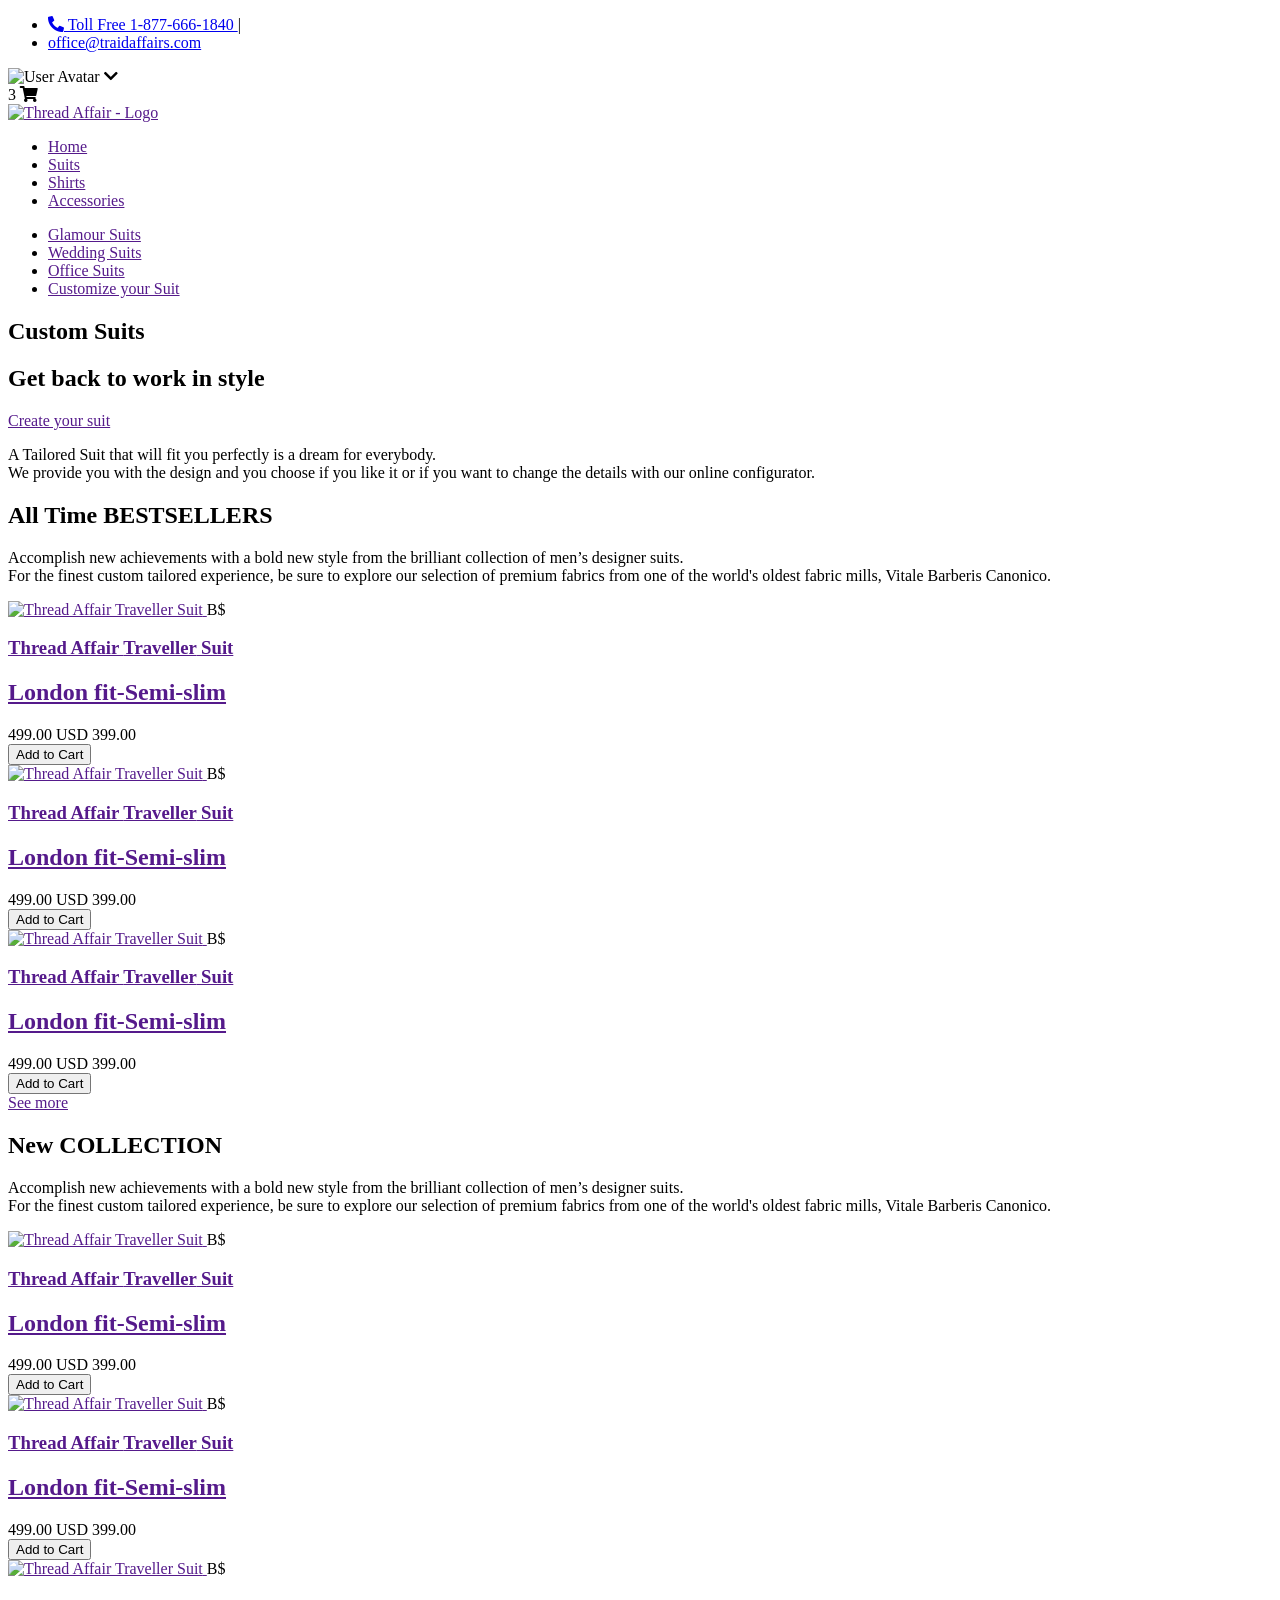
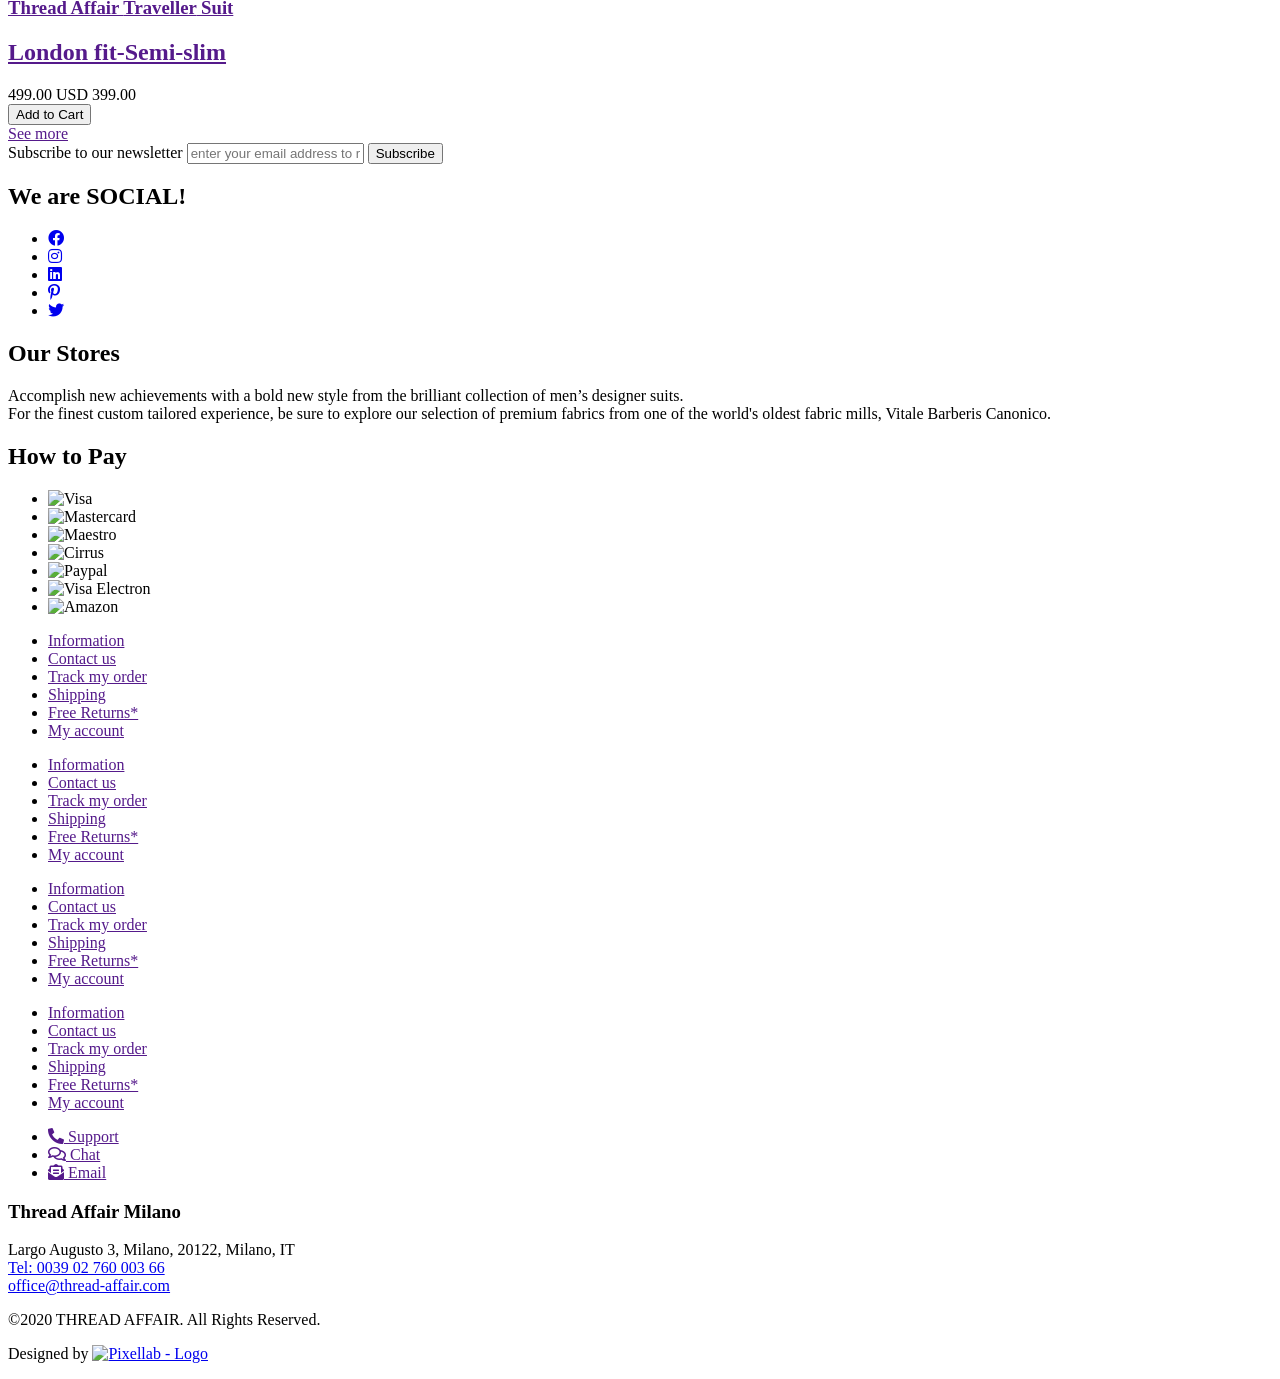
==== thread-affair/index.html @ 617d3e97 "tema contact manager 28nov" ====
<!DOCTYPE html>
<html lang="en">

<head>
  <meta charset="UTF-8">
  <meta
    name="viewport"
    content="width=device-width, initial-scale=1.0"
  >
  <title>Thread Affair Homepage</title>

  <link
    rel="stylesheet"
    href="https://cdnjs.cloudflare.com/ajax/libs/font-awesome/5.14.0/css/all.min.css"
  >
  <link
    rel="stylesheet"
    href="css/style.css"
  >

</head>

<body>
  <header class="header container">
    <div class="header-top">
      <section class="header-contact">
        <ul>
          <li>
            <a
              href="tel:1-877-666-1840"
              title="Toll Free 1-877-666-1840"
            >
              <i class="fas fa-phone-alt icon"></i>
              Toll Free 1-877-666-1840
            </a> |
          </li>

          <li>
            <a
              href="mailto:office@traidaffairs.com"
              title="Send us an email"
            >office@traidaffairs.com</a>
          </li>
        </ul>
      </section>
      <!-- /.header-contact  -->

      <section class="header-controls">
        <div class="user-controls">
          <img
            src="images/user-avatar.png"
            alt="User Avatar"
          >
          <i class="fas fa-chevron-down"></i>
        </div>
        <!-- /.user-controls -->

        <div class="header-cart">
          <span class="cart-qty">3</span>
          <i class="fas fa-shopping-cart icon"></i>
        </div>
        <!-- /.header-cart -->
      </section>
      <!-- /.header-controls -->

      <div class="header-logo">
        <a
          href=""
          title="Thread Affair"
        >
          <img
            src="images/logo.jpg"
            alt="Thread Affair - Logo"
          >
        </a>
      </div>
      <!-- /.header-logo  -->
    </div>
    <!-- /.header-top -->

    <div class="header-bottom">
      <nav class="nav-primary">
        <ul>
          <li>
            <a
              href=""
              title="Home"
            >Home</a>
          </li>
          <li>
            <a
              href=""
              title="Suits"
            >Suits</a>
          </li>
          <li>
            <a
              href=""
              title="Shirts"
            >Shirts</a>
          </li>
          <li>
            <a
              href=""
              title="Accessories"
            >Accessories</a>
          </li>
        </ul>
      </nav>
      <!-- /.nav-primary -->

      <nav class="nav-secondary">
        <ul>
          <li>
            <a
              href=""
              title="Glamour Suits"
            >Glamour Suits</a>
          </li>
          <li>
            <a
              href=""
              title="Wedding Suits"
            >Wedding Suits</a>
          </li>
          <li>
            <a
              href=""
              title="Office Suits"
            >Office Suits</a>
          </li>
          <li>
            <a
              href=""
              title="Customize your Suit"
            >Customize your Suit</a>
          </li>
        </ul>
      </nav>
      <!-- /.nav-secondary -->
    </div>
    <!-- /.header-bottom  -->
  </header>
  <!-- /.header  -->

  <main class="content">
    <header class="content-header">
      <section class="banner-main container">
        <div>
          <h1>Custom Suits</h1>
          <h2>Get back to work in style</h2>
          <div class="banner-cta-container">
            <a
              href=""
              title="Create your suit"
              class="banner-cta"
            >Create your suit</a>
          </div>
        </div>

        <p class="banner-copy">
          A Tailored Suit that will fit you perfectly is a dream for everybody.<br>
          We provide you with the design and you
          choose if you like it or if you want to change the details with our online configurator.
        </p>
      </section>
      <!-- /.banner-main -->
    </header>
    <!-- /.content-header -->

    <main class="content-main">
      <section class="home-catalog-preview container">
        <header>
          <h1>All Time <span>BESTSELLERS</span></h1>
          <p>
            Accomplish new achievements with a bold new style from the brilliant collection of men’s designer suits.<br>
            For the finest custom tailored experience, be sure to explore our selection of premium fabrics from one of
            the world's oldest fabric mills, Vitale Barberis Canonico.
          </p>
        </header>

        <main class="catalog-tiles">
          <article class="product-tile">
            <!-- structure for monochrome wishlist: -->
            <div class="product-image-container">
              <a
                href=""
                title="Thread Affair Traveller Suit"
              >
                <img
                  src="images/products/product-01a.jpg"
                  alt="Thread Affair Traveller Suit"
                >
              </a>

              <span class="product-badge">B$</span>
            </div>
            <!-- /.product-image-container -->

            <div class="product-tile-details">
              <h1>
                <a
                  href=""
                  title="Thread Affair Traveller Suit"
                >
                  <span>Thread Affair</span>
                  <span>Traveller</span> Suit
                </a>
              </h1>

              <h2>
                <a
                  href=""
                  title="London fit-Semi-slim"
                >London fit-Semi-slim</a>
              </h2>

              <div class="product-tile-pricing">
                <span>499.00</span>
                <span>USD <span>399.00</span></span>
              </div>
              <!-- /.product-tile-pricing -->
            </div>
            <!-- /.product-tile-details -->

            <div class="product-tile-controls">
              <button class="product-a2c">Add to Cart</button>
            </div>
            <!-- /.product-tile-controls -->
          </article>
          <!-- /.product-tile -->

          <article class="product-tile">
            <div class="product-image-container">
              <a
                href=""
                title="Thread Affair Traveller Suit"
              >
                <img
                  src="images/products/product-02a.jpg"
                  alt="Thread Affair Traveller Suit"
                >
              </a>

              <span class="product-badge">B$</span>
            </div>
            <!-- /.product-image-container -->

            <div class="product-tile-details">
              <h1>
                <a
                  href=""
                  title="Thread Affair Traveller Suit"
                >
                  <span>Thread Affair</span>
                  <span>Traveller</span> Suit
                </a>
              </h1>

              <h2>
                <a
                  href=""
                  title="London fit-Semi-slim"
                >London fit-Semi-slim</a>
              </h2>

              <div class="product-tile-pricing">
                <span>499.00</span>
                <span>USD <span>399.00</span></span>
              </div>
              <!-- /.product-tile-pricing -->
            </div>
            <!-- /.product-tile-details -->

            <div class="product-tile-controls">
              <button class="product-a2c">Add to Cart</button>
            </div>
            <!-- /.product-tile-controls -->
          </article>
          <!-- /.product-tile -->

          <article class="product-tile">
            <div class="product-image-container">
              <a
                href=""
                title="Thread Affair Traveller Suit"
              >
                <img
                  src="images/products/product-03a.jpg"
                  alt="Thread Affair Traveller Suit"
                >
              </a>

              <span class="product-badge">B$</span>
            </div>
            <!-- /.product-image-container -->

            <div class="product-tile-details">
              <h1>
                <a
                  href=""
                  title="Thread Affair Traveller Suit"
                >
                  <span>Thread Affair</span>
                  <span>Traveller</span> Suit
                </a>
              </h1>

              <h2>
                <a
                  href=""
                  title="London fit-Semi-slim"
                >London fit-Semi-slim</a>
              </h2>

              <div class="product-tile-pricing">
                <span>499.00</span>
                <span>USD <span>399.00</span></span>
              </div>
              <!-- /.product-tile-pricing -->
            </div>
            <!-- /.product-tile-details -->

            <div class="product-tile-controls">
              <button class="product-a2c">Add to Cart</button>
            </div>
            <!-- /.product-tile-controls -->
          </article>
          <!-- /.product-tile -->
        </main>
        <!-- /.catalog-tiles -->

        <footer>
          <nav>
            <a
              href=""
              title="See more"
              class="catalog-cta"
            >See more</a>
          </nav>
        </footer>
      </section>
      <!-- /.home-catalog-preview -->

      <section class="home-catalog-preview container">
        <header>
          <h1>New <span>COLLECTION</span></h1>
          <p>
            Accomplish new achievements with a bold new style from the brilliant collection of men’s designer suits.<br>
            For the finest custom tailored experience, be sure to explore our selection of premium fabrics from one of
            the world's oldest fabric mills, Vitale Barberis Canonico.
          </p>
        </header>

        <main class="catalog-tiles">
          <article class="product-tile">
            <div class="product-image-container">
              <a
                href=""
                title="Thread Affair Traveller Suit"
              >
                <img
                  src="images/products/product-04a.jpg"
                  alt="Thread Affair Traveller Suit"
                >
              </a>

              <span class="product-badge">B$</span>
            </div>
            <!-- /.product-image-container -->

            <div class="product-tile-details">
              <h1>
                <a
                  href=""
                  title="Thread Affair Traveller Suit"
                >
                  <span>Thread Affair</span>
                  <span>Traveller</span> Suit
                </a>
              </h1>

              <h2>
                <a
                  href=""
                  title="London fit-Semi-slim"
                >London fit-Semi-slim</a>
              </h2>

              <div class="product-tile-pricing">
                <span>499.00</span>
                <span>USD <span>399.00</span></span>
              </div>
              <!-- /.product-tile-pricing -->
            </div>
            <!-- /.product-tile-details -->

            <div class="product-tile-controls">
              <button class="product-a2c">Add to Cart</button>
            </div>
            <!-- /.product-tile-controls -->
          </article>
          <!-- /.product-tile -->

          <article class="product-tile">
            <div class="product-image-container">
              <a
                href=""
                title="Thread Affair Traveller Suit"
              >
                <img
                  src="images/products/product-05a.jpg"
                  alt="Thread Affair Traveller Suit"
                >
              </a>

              <span class="product-badge">B$</span>
            </div>
            <!-- /.product-image-container -->

            <div class="product-tile-details">
              <h1>
                <a
                  href=""
                  title="Thread Affair Traveller Suit"
                >
                  <span>Thread Affair</span>
                  <span>Traveller</span> Suit
                </a>
              </h1>

              <h2>
                <a
                  href=""
                  title="London fit-Semi-slim"
                >London fit-Semi-slim</a>
              </h2>

              <div class="product-tile-pricing">
                <span>499.00</span>
                <span>USD <span>399.00</span></span>
              </div>
              <!-- /.product-tile-pricing -->
            </div>
            <!-- /.product-tile-details -->

            <div class="product-tile-controls">
              <button class="product-a2c">Add to Cart</button>
            </div>
            <!-- /.product-tile-controls -->
          </article>
          <!-- /.product-tile -->

          <article class="product-tile">
            <div class="product-image-container">
              <a
                href=""
                title="Thread Affair Traveller Suit"
              >
                <img
                  src="images/products/product-06a.jpg"
                  alt="Thread Affair Traveller Suit"
                >
              </a>

              <span class="product-badge">B$</span>
            </div>
            <!-- /.product-image-container -->

            <div class="product-tile-details">
              <h1>
                <a
                  href=""
                  title="Thread Affair Traveller Suit"
                >
                  <span>Thread Affair</span>
                  <span>Traveller</span> Suit
                </a>
              </h1>

              <h2>
                <a
                  href=""
                  title="London fit-Semi-slim"
                >London fit-Semi-slim</a>
              </h2>

              <div class="product-tile-pricing">
                <span>499.00</span>
                <span>USD <span>399.00</span></span>
              </div>
              <!-- /.product-tile-pricing -->
            </div>
            <!-- /.product-tile-details -->

            <div class="product-tile-controls">
              <button class="product-a2c">Add to Cart</button>
            </div>
            <!-- /.product-tile-controls -->
          </article>
          <!-- /.product-tile -->
        </main>
        <!-- /.catalog-tiles -->

        <footer>
          <nav>
            <a
              href=""
              title="See more"
              class="catalog-cta"
            >See more</a>
          </nav>
        </footer>
      </section>
      <!-- /.home-catalog-preview -->

      <section class="home-newsletter">
        <form
          action=""
          class="form-newsletter container"
        >
          <label for="field-newsletter">
            Subscribe to our <span>newsletter</span>
          </label>
          <input
            type="text"
            name="field-newsletter"
            id="field-newsletter"
            placeholder="enter your email address to receive the latest news!"
          >
          <button>Subscribe</button>
        </form>
      </section>
      <!-- /.home-newsletter -->

      <section class="home-social container">
        <header>
          <h1>We are <span>SOCIAL</span>!</h1>
        </header>

        <main>
          <ul>
            <li>
              <a
                href="http://"
                target="_blank"
                rel="noopener noreferrer"
                title="Facebook"
              ><i class="fab fa-facebook"></i></a>
            </li>

            <li>
              <a
                href="http://"
                target="_blank"
                rel="noopener noreferrer"
                title="Instagram"
              ><i class="fab fa-instagram"></i></a>
            </li>

            <li>
              <a
                href="http://"
                target="_blank"
                rel="noopener noreferrer"
                title="Linkedin"
              ><i class="fab fa-linkedin"></i></a>
            </li>

            <li>
              <a
                href="http://"
                target="_blank"
                rel="noopener noreferrer"
                title="Pinterest"
              ><i class="fab fa-pinterest-p"></i></a>
            </li>

            <li>
              <a
                href="http://"
                target="_blank"
                rel="noopener noreferrer"
                title="Twitter"
              ><i class="fab fa-twitter"></i></a>
            </li>
          </ul>
        </main>
      </section>
      <!-- /.home-social -->

      <section class="home-locations container">
        <header>
          <h1>Our <span>Stores</span></h1>
          <p>
            Accomplish new achievements with a bold new style from the brilliant collection of men’s designer suits.<br>
            For
            the finest custom tailored experience, be sure to explore our selection of premium fabrics from one of the
            world's oldest fabric mills, Vitale Barberis Canonico.
          </p>
        </header>
      </section>
      <!-- /.home-locations -->

      <section class="home-payment container">
        <header>
          <h1>How to <span>Pay</span></h1>
        </header>

        <ul>
          <li>
            <img
              src="images/payment/visa.jpg"
              alt="Visa"
            >
          </li>

          <li>
            <img
              src="images/payment/mastercard.jpg"
              alt="Mastercard"
            >
          </li>

          <li>
            <img
              src="images/payment/maestro.jpg"
              alt="Maestro"
            >
          </li>

          <li>
            <img
              src="images/payment/cirrus.jpg"
              alt="Cirrus"
            >
          </li>

          <li>
            <img
              src="images/payment/paypal.jpg"
              alt="Paypal"
            >
          </li>

          <li>
            <img
              src="images/payment/visa_electron.jpg"
              alt="Visa Electron"
            >
          </li>

          <li>
            <img
              src="images/payment/amazon.jpg"
              alt="Amazon"
            >
          </li>
        </ul>
      </section>
      <!-- /.home-payment -->
    </main>
    <!-- /.content-main -->
  </main>
  <!-- /.content  -->

  <footer class="footer container">
    <section class="footer-top">
      <nav class="footer-nav">
        <ul>
          <li>
            <a href="">Information</a>
          </li>

          <li>
            <a href="">Contact us</a>
          </li>

          <li>
            <a href="">Track my order</a>
          </li>

          <li>
            <a href="">Shipping</a>
          </li>

          <li>
            <a href="">Free Returns*</a>
          </li>

          <li>
            <a href="">My account</a>
          </li>
        </ul>

        <ul>
          <li>
            <a href="">Information</a>
          </li>

          <li>
            <a href="">Contact us</a>
          </li>

          <li>
            <a href="">Track my order</a>
          </li>

          <li>
            <a href="">Shipping</a>
          </li>

          <li>
            <a href="">Free Returns*</a>
          </li>

          <li>
            <a href="">My account</a>
          </li>
        </ul>

        <ul>
          <li>
            <a href="">Information</a>
          </li>

          <li>
            <a href="">Contact us</a>
          </li>

          <li>
            <a href="">Track my order</a>
          </li>

          <li>
            <a href="">Shipping</a>
          </li>

          <li>
            <a href="">Free Returns*</a>
          </li>

          <li>
            <a href="">My account</a>
          </li>
        </ul>

        <ul>
          <li>
            <a href="">Information</a>
          </li>

          <li>
            <a href="">Contact us</a>
          </li>

          <li>
            <a href="">Track my order</a>
          </li>

          <li>
            <a href="">Shipping</a>
          </li>

          <li>
            <a href="">Free Returns*</a>
          </li>

          <li>
            <a href="">My account</a>
          </li>
        </ul>
      </nav>
      <!-- /.footer-nav -->

      <nav class="footer-support">
        <ul>
          <li>
            <a
              href=""
              title="Support"
            ><i class="fas fa-phone-alt"></i> Support</a>
          </li>

          <li>
            <a
              href=""
              title="Chat"
            ><i class="far fa-comments"></i> Chat</a>
          </li>

          <li>
            <a
              href=""
              title="Email"
            ><i class="fas fa-envelope-open-text"></i> Email</a>
          </li>
        </ul>
      </nav>
      <!-- /.footer-support -->

      <section class="footer-contact">
        <header>
          <h1>
            <span>Thread Affair</span> Milano
          </h1>
        </header>
        <p>
          Largo Augusto 3, Milano, 20122, Milano, IT <br>
          <a
            href="tel:0039 02 760 003 66"
            title="Call Us"
          >Tel: 0039 02 760 003 66</a> <br>
          <a
            href="mailto:office@thread-affair.com"
            title="Send us an email."
          >office@thread-affair.com</a>
        </p>
      </section>
      <!-- /.footer-contact -->
    </section>
    <!-- /.footer-top -->

    <section class="footer-bottom">
      <p>©2020 THREAD AFFAIR. All Rights Reserved.</p>

      <p>
        Designed by
        <a
          href="http://pixellab.ro"
          target="_blank"
          rel="noopener noreferrer"
        >
          <img
            src="images/pixellab_logo.jpg"
            alt="Pixellab - Logo"
          >
        </a>
      </p>
    </section>
    <!-- /.footer-bottom -->
  </footer>
  <!-- /.footer -->
  <script
    crossorigin
    src="https://unpkg.com/react@18/umd/react.development.js"
  ></script>
  <script
    crossorigin
    src="https://unpkg.com/react-dom@18/umd/react-dom.development.js"
  ></script>
  <script src="https://unpkg.com/@babel/standalone/babel.min.js"></script>
  <script
    src="app.js"
    type="text/babel"
  ></script>
</body>

</html>
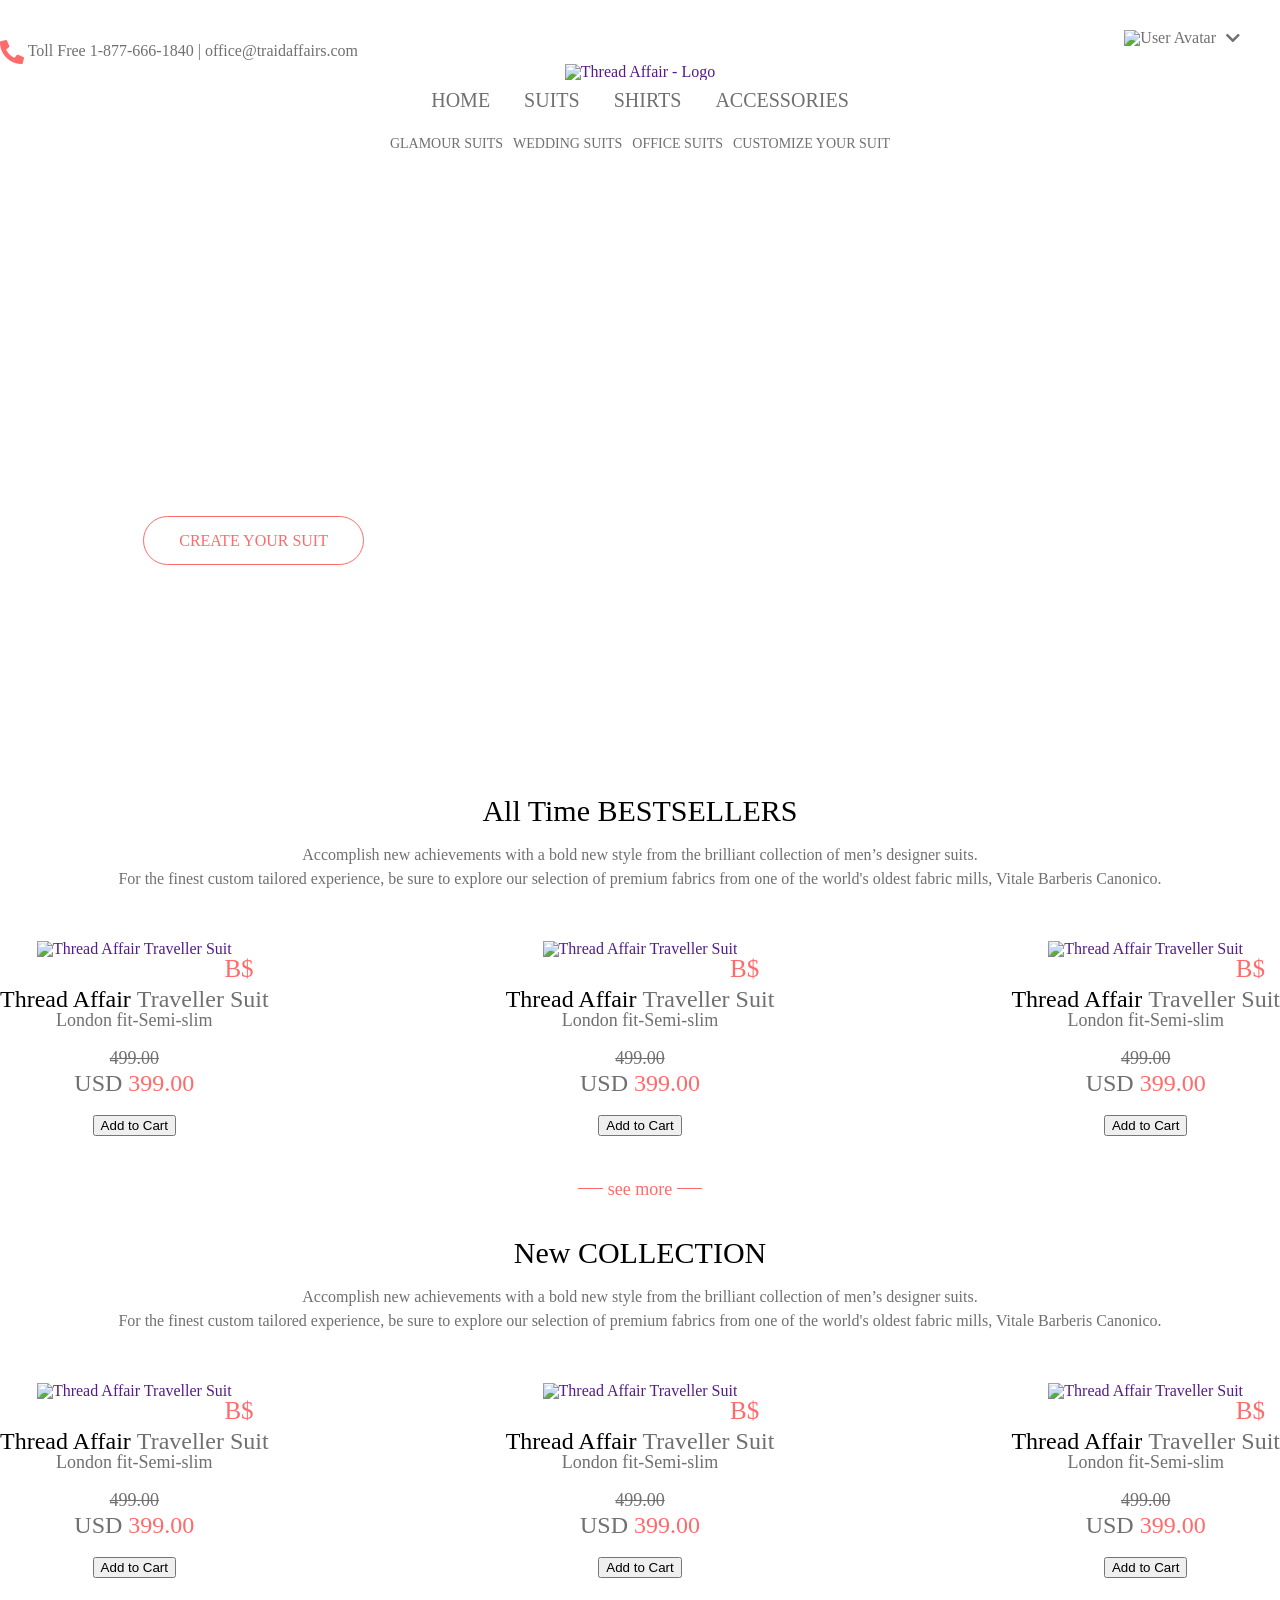
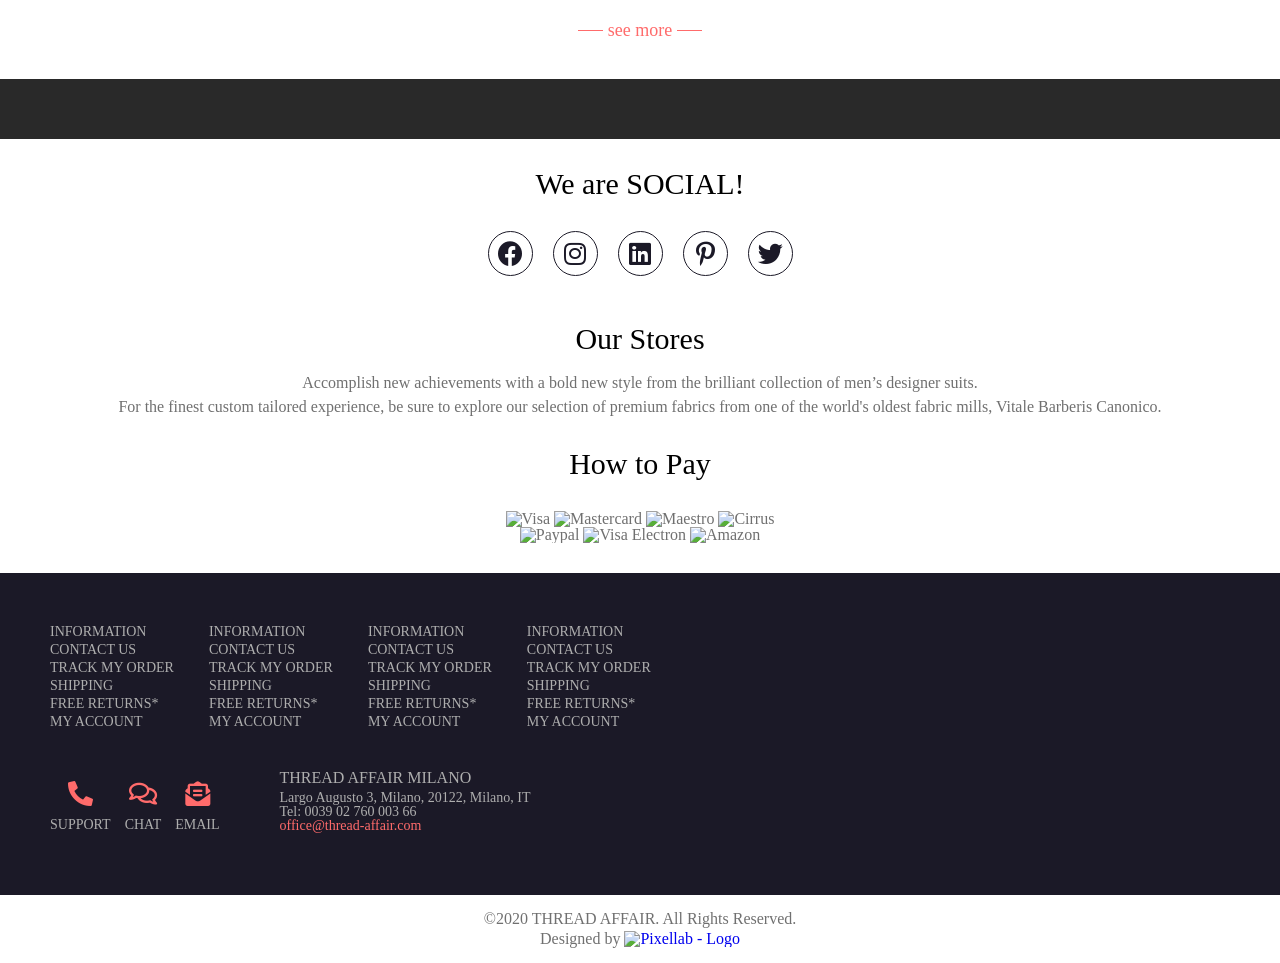
==== commit 265cf9fc: "tema vacanta, spinner TA, + a2c, a2wlist and newsletter monochrome" ====
--- a/thread-affair/index.html
+++ b/thread-affair/index.html
@@ -17,7 +17,6 @@
     rel="stylesheet"
     href="css/style.css"
   >
-
 </head>
 
 <body>
@@ -55,11 +54,11 @@
         </div>
         <!-- /.user-controls -->
 
-        <div class="header-cart">
-          <span class="cart-qty">3</span>
-          <i class="fas fa-shopping-cart icon"></i>
+
+        <div class="header-counters">
+
         </div>
-        <!-- /.header-cart -->
+        <!-- ./header-counters -->
       </section>
       <!-- /.header-controls -->
 
@@ -515,21 +514,7 @@
       <!-- /.home-catalog-preview -->
 
       <section class="home-newsletter">
-        <form
-          action=""
-          class="form-newsletter container"
-        >
-          <label for="field-newsletter">
-            Subscribe to our <span>newsletter</span>
-          </label>
-          <input
-            type="text"
-            name="field-newsletter"
-            id="field-newsletter"
-            placeholder="enter your email address to receive the latest news!"
-          >
-          <button>Subscribe</button>
-        </form>
+
       </section>
       <!-- /.home-newsletter -->
 
@@ -841,6 +826,8 @@
     <!-- /.footer-bottom -->
   </footer>
   <!-- /.footer -->
+
+
   <script
     crossorigin
     src="https://unpkg.com/react@18/umd/react.development.js"
@@ -849,7 +836,9 @@
     crossorigin
     src="https://unpkg.com/react-dom@18/umd/react-dom.development.js"
   ></script>
+
   <script src="https://unpkg.com/@babel/standalone/babel.min.js"></script>
+
   <script
     src="app.js"
     type="text/babel"
--- a/thread-affair/css/style.css
+++ b/thread-affair/css/style.css
@@ -0,0 +1,794 @@
+/* http://meyerweb.com/eric/tools/css/reset/
+   v2.0 | 20110126
+   License: none (public domain)
+*/
+
+html,
+body,
+div,
+span,
+applet,
+object,
+iframe,
+h1,
+h2,
+h3,
+h4,
+h5,
+h6,
+p,
+blockquote,
+pre,
+a,
+abbr,
+acronym,
+address,
+big,
+cite,
+code,
+del,
+dfn,
+em,
+img,
+ins,
+kbd,
+q,
+s,
+samp,
+small,
+strike,
+strong,
+sub,
+sup,
+tt,
+var,
+b,
+u,
+i,
+center,
+dl,
+dt,
+dd,
+ol,
+ul,
+li,
+fieldset,
+form,
+label,
+legend,
+table,
+caption,
+tbody,
+tfoot,
+thead,
+tr,
+th,
+td,
+article,
+aside,
+canvas,
+details,
+embed,
+figure,
+figcaption,
+footer,
+header,
+hgroup,
+menu,
+nav,
+output,
+ruby,
+section,
+summary,
+time,
+mark,
+audio,
+video {
+  margin: 0;
+  padding: 0;
+  border: 0;
+  font-size: 100%;
+  font: inherit;
+  vertical-align: baseline;
+  box-sizing: border-box;
+}
+/* HTML5 display-role reset for older browsers */
+article,
+aside,
+details,
+figcaption,
+figure,
+footer,
+header,
+hgroup,
+menu,
+nav,
+section {
+  display: block;
+  box-sizing: border-box;
+}
+body {
+  line-height: 1;
+}
+ol,
+ul {
+  list-style: none;
+}
+blockquote,
+q {
+  quotes: none;
+}
+blockquote:before,
+blockquote:after,
+q:before,
+q:after {
+  content: '';
+  content: none;
+}
+table {
+  border-collapse: collapse;
+  border-spacing: 0;
+}
+
+@font-face {
+  font-family: 'Roboto';
+  src: url('../fonts/Roboto-Bold.woff2') format('woff2'),
+    url('../fonts/Roboto-Bold.woff') format('woff');
+  font-weight: bold;
+  font-style: normal;
+  font-display: swap;
+}
+
+@font-face {
+  font-family: 'Roboto';
+  src: url('../fonts/Roboto-Regular.woff2') format('woff2'),
+    url('../fonts/Roboto-Regular.woff') format('woff');
+  font-weight: normal;
+  font-style: normal;
+  font-display: swap;
+}
+
+@font-face {
+  font-family: 'Roboto';
+  src: url('../fonts/Roboto-BoldItalic.woff2') format('woff2'),
+    url('../fonts/Roboto-BoldItalic.woff') format('woff');
+  font-weight: bold;
+  font-style: italic;
+  font-display: swap;
+}
+
+@font-face {
+  font-family: 'Roboto';
+  src: url('../fonts/Roboto-Thin.woff2') format('woff2'),
+    url('../fonts/Roboto-Thin.woff') format('woff');
+  font-weight: 100;
+  font-style: normal;
+  font-display: swap;
+}
+
+@font-face {
+  font-family: 'Roboto';
+  src: url('../fonts/Roboto-Light.woff2') format('woff2'),
+    url('../fonts/Roboto-Light.woff') format('woff');
+  font-weight: 300;
+  font-style: normal;
+  font-display: swap;
+}
+
+@font-face {
+  font-family: 'Roboto';
+  src: url('../fonts/Roboto-Black.woff2') format('woff2'),
+    url('../fonts/Roboto-Black.woff') format('woff');
+  font-weight: 900;
+  font-style: normal;
+  font-display: swap;
+}
+
+@font-face {
+  font-family: 'Roboto';
+  src: url('../fonts/Roboto-BlackItalic.woff2') format('woff2'),
+    url('../fonts/Roboto-BlackItalic.woff') format('woff');
+  font-weight: 900;
+  font-style: italic;
+  font-display: swap;
+}
+
+@font-face {
+  font-family: 'Roboto';
+  src: url('../fonts/Roboto-MediumItalic.woff2') format('woff2'),
+    url('../fonts/Roboto-MediumItalic.woff') format('woff');
+  font-weight: 500;
+  font-style: italic;
+  font-display: swap;
+}
+
+@font-face {
+  font-family: 'Roboto';
+  src: url('../fonts/Roboto-Italic.woff2') format('woff2'),
+    url('../fonts/Roboto-Italic.woff') format('woff');
+  font-weight: normal;
+  font-style: italic;
+  font-display: swap;
+}
+
+@font-face {
+  font-family: 'Roboto';
+  src: url('../fonts/Roboto-ThinItalic.woff2') format('woff2'),
+    url('../fonts/Roboto-ThinItalic.woff') format('woff');
+  font-weight: 100;
+  font-style: italic;
+  font-display: swap;
+}
+
+@font-face {
+  font-family: 'Roboto';
+  src: url('../fonts/Roboto-Medium.woff2') format('woff2'),
+    url('../fonts/Roboto-Medium.woff') format('woff');
+  font-weight: 500;
+  font-style: normal;
+  font-display: swap;
+}
+
+@font-face {
+  font-family: 'Roboto';
+  src: url('../fonts/Roboto-LightItalic.woff2') format('woff2'),
+    url('../fonts/Roboto-LightItalic.woff') format('woff');
+  font-weight: 300;
+  font-style: italic;
+  font-display: swap;
+}
+
+body {
+  font-family: 'Roboto', 'sans-serif';
+  font-size: 16px;
+  color: #707070;
+}
+
+a {
+  text-decoration: none;
+}
+
+.container {
+  width: 100%;
+  max-width: 1284px;
+  margin: 0 auto;
+}
+
+/******/
+.header {
+  margin-top: 30px;
+  margin-bottom: 23px;
+  /* margin: 30px auto 23px auto */
+}
+
+.header-contact {
+  float: left;
+  margin-top: 10px;
+}
+
+.header-contact li {
+  display: inline-block;
+}
+
+.header-contact a {
+  color: #707070;
+  font-weight: 300;
+}
+
+.header-contact a .icon {
+  color: #ff6b6b;
+  font-size: 24px;
+  vertical-align: middle;
+}
+
+.header-controls {
+  float: right;
+}
+
+.header-logo {
+  clear: both;
+  text-align: center;
+}
+
+/*recommended/
+/* .user-controls,
+.header-cart {
+  float: left;
+} */
+
+/* fortat */
+.header-controls > div {
+  float: left;
+}
+
+.user-controls {
+  display: flex;
+  align-items: center;
+  margin-right: 40px;
+}
+
+.user-controls img {
+  margin-right: 10px;
+}
+
+.header-counters {
+  display: flex;
+  gap: 16px;
+}
+
+.header-counter {
+  position: relative;
+  margin-top: 6px;
+}
+
+.header-counter .icon {
+  font-size: 30px;
+}
+
+.header-counter .cart-qty {
+  position: absolute;
+  top: -6px;
+  right: -5px;
+  padding: 2px 4px;
+  background-color: #ff6b6b;
+  border-radius: 8px;
+  color: #fff;
+  font-size: 14px;
+}
+
+.header-bottom {
+  text-align: center;
+}
+
+.nav-primary {
+  margin-bottom: 15px;
+}
+
+.nav-primary ul,
+.nav-primary li {
+  display: inline-block;
+}
+
+.nav-primary a {
+  font-size: 20px;
+  color: #707070;
+  text-transform: uppercase;
+  display: inline-block;
+  font-weight: 300;
+  padding: 10px 15px;
+  border-radius: 20px;
+  transition: background-color linear 0.2s;
+}
+
+.nav-primary a:hover {
+  background-color: #ff6b6b;
+  color: #fff;
+}
+
+.nav-secondary ul,
+.nav-secondary li {
+  display: inline-block;
+}
+
+.nav-secondary li {
+  margin: 0 3px;
+}
+
+.nav-secondary a {
+  font-size: 14px;
+  color: #707070;
+  text-transform: uppercase;
+  transition: color linear 0.2s;
+  font-weight: 300;
+}
+
+.nav-secondary a:hover {
+  color: #ff6b6b;
+}
+
+.content-header {
+  background: url('../images/banners/banner-01.jpg') no-repeat center center;
+  background-size: cover;
+}
+
+.banner-main {
+  display: flex;
+  align-items: center;
+  min-height: 572px;
+  color: #fff;
+  position: relative;
+  padding-left: 40px;
+}
+
+.banner-main h1 {
+  font-size: 75px;
+  font-weight: bold;
+  margin-bottom: 5px;
+}
+
+.banner-main h2 {
+  font-size: 42px;
+  font-weight: 200;
+}
+
+.banner-cta-container {
+  margin-top: 40px;
+  text-align: center;
+}
+
+.banner-cta {
+  padding: 15px 35px;
+  border: 1px solid #ff6b6b;
+  border-radius: 30px;
+  color: #ff6b6b;
+  text-transform: uppercase;
+  transition: color linear 0.2s, background-color linear 0.5s;
+}
+
+.banner-cta:hover {
+  color: #fff;
+  background-color: #ff6b6b;
+}
+
+.banner-copy {
+  position: absolute;
+  bottom: 25px;
+  font-size: 14px;
+  font-weight: 300;
+  line-height: 18px;
+}
+
+.content-main {
+  margin-top: 50px;
+}
+
+.content-main > section {
+  margin-top: 30px;
+  margin-bottom: 30px;
+}
+
+.content-main section header h1 {
+  color: #000;
+  text-align: center;
+  font-size: 30px;
+  margin-bottom: 17px;
+  font-weight: 300;
+}
+
+.content-main section header span {
+  font-weight: 500;
+}
+
+.content-main section header p {
+  text-align: center;
+  line-height: 24px;
+  font-weight: 300;
+}
+
+.content-main .catalog-tiles {
+  margin-top: 50px;
+  display: flex;
+  justify-content: space-between;
+}
+
+.product-tile {
+  text-align: center;
+}
+
+.product-tile .product-image-container {
+  position: relative;
+}
+
+.product-tile .product-badge {
+  position: absolute;
+  color: #ff6b6b;
+  top: 15px;
+  right: 15px;
+  font-size: 25px;
+  font-weight: 500;
+}
+
+.product-tile .product-tile-details {
+  margin: 30px 0 20px 0;
+}
+
+.product-tile .product-tile-details h1 {
+  font-size: 24px;
+  font-weight: 300;
+}
+
+.product-tile .product-tile-details h2 {
+  font-size: 18px;
+  font-weight: 300;
+}
+
+.product-tile .product-tile-details a {
+  color: #707070;
+}
+
+.product-tile .product-tile-details h1 span {
+  font-weight: 500;
+}
+
+.product-tile .product-tile-details h1 span:first-child {
+  color: #000;
+}
+
+.product-tile .product-tile-pricing {
+  margin-top: 20px;
+  font-weight: 300;
+}
+
+.product-tile .product-tile-pricing > span {
+  display: block;
+  font-size: 18px;
+}
+
+.product-tile .product-tile-pricing > span:first-child {
+  text-decoration: line-through;
+  margin-bottom: 4px;
+}
+
+.product-tile .product-tile-pricing > span:nth-child(2) {
+  font-size: 24px;
+}
+
+.product-tile .product-tile-pricing > span > span {
+  color: #ff6b6b;
+  font-weight: 500;
+}
+
+.product-tile .product-control {
+  background-color: transparent;
+  border: 1px solid #ff6b6b;
+  padding: 10px 25px;
+  border-radius: 25px;
+  font-family: 'Roboto', 'sans-serif';
+  text-transform: uppercase;
+  color: #ff6b6b;
+  transition: color linear 0.2s, background-color linear 0.2s;
+  cursor: pointer;
+}
+
+.product-tile .product-control:hover,
+.product-tile .product-control.active {
+  color: #fff;
+  background-color: #ff6b6b;
+}
+
+.home-catalog-preview footer {
+  margin: 40px 0;
+  text-align: center;
+}
+
+.home-catalog-preview .catalog-cta {
+  font-size: 18px;
+  font-weight: 300;
+  text-transform: lowercase;
+  display: inline-flex;
+  align-items: center;
+  color: #ff6b6b;
+}
+
+.home-catalog-preview .catalog-cta:hover {
+  color: #000;
+}
+
+.home-catalog-preview .catalog-cta::before,
+.home-catalog-preview .catalog-cta::after {
+  display: block;
+  content: '';
+  width: 25px;
+  height: 1px;
+  background-color: #ff6b6b;
+  transition: width linear 0.5s;
+}
+
+.home-catalog-preview .catalog-cta::before {
+  margin-right: 5px;
+}
+
+.home-catalog-preview .catalog-cta::after {
+  margin-left: 5px;
+}
+
+.home-catalog-preview .catalog-cta:hover::after,
+.home-catalog-preview .catalog-cta:hover::before {
+  width: 80px;
+}
+
+/* spinner animation */
+
+@keyframes spin {
+  0% {
+    transform: rotate(0deg);
+  }
+  100% {
+    transform: rotate(360deg);
+  }
+}
+
+.fas.fa-spinner {
+  animation: spin 1s linear infinite;
+}
+
+/* / spinner animation */
+
+.home-social.home-social {
+  margin-bottom: 48px;
+}
+
+.home-social ul {
+  text-align: center;
+  margin-top: 32px;
+}
+
+.home-social li {
+  display: inline-block;
+  margin: 0 8px;
+}
+
+.home-social a {
+  display: block;
+  width: 45px;
+  height: 45px;
+  border: 1px solid #1b1927;
+  border-radius: 50%;
+  color: #1b1927;
+  display: flex;
+  align-items: center;
+  justify-content: center;
+  font-size: 25px;
+}
+
+.home-payment ul {
+  width: 320px;
+  margin: 0 auto;
+  text-align: center;
+  margin-top: 32px;
+}
+
+.home-payment li {
+  display: inline;
+}
+
+.home-newsletter {
+  background-color: #292929;
+  margin-bottom: 70px;
+  padding: 30px 0;
+}
+
+.home-newsletter .form-newsletter {
+  flex-direction: row;
+  justify-content: space-between;
+  align-items: center;
+  color: #fff;
+  display: flex;
+  min-height: 150px;
+}
+
+.home-newsletter [for='field-newsletter'] {
+  font-size: 14px;
+  text-transform: uppercase;
+  text-align: center;
+  line-height: 30px;
+}
+.home-newsletter [for='field-newsletter'] span {
+  font-weight: 700;
+  font-size: 40px;
+  display: block;
+}
+
+.home-newsletter #field-newsletter {
+  background-color: transparent;
+  border: 0;
+  color: #fff;
+  border-bottom-width: 1px;
+  border-bottom-color: #fff;
+  border-bottom-style: solid;
+  display: inline-block;
+  margin-bottom: 16px;
+  width: 615px;
+  text-align: center;
+}
+
+.home-newsletter button {
+  color: #fff;
+  border: 0;
+  background-color: transparent;
+  text-transform: uppercase;
+  padding-right: 90px;
+  height: 60px;
+  background: url('./../images/icons/mail-send.png') no-repeat center right;
+  background-size: 65px;
+}
+
+.footer-top {
+  min-height: 322px;
+  background: url('../images/banners/banner-06.jpg') no-repeat center right
+    #1b1927;
+  color: #aeaeae;
+  overflow: hidden;
+  /* padding: 50px 0 0 50px; */
+}
+
+.footer-nav {
+  display: flex;
+  margin: 50px 0 0 50px;
+}
+
+.footer-nav ul {
+  margin-right: 35px;
+}
+
+.footer-nav ul li {
+  margin-bottom: 2px;
+}
+
+.footer-nav ul a {
+  color: #aeaeae;
+  text-transform: uppercase;
+  font-size: 14px;
+  font-weight: 300;
+}
+
+.footer-support {
+  margin: 50px 0 0 50px;
+  float: left;
+}
+
+.footer-support li {
+  display: inline-block;
+  text-align: center;
+  margin-right: 10px;
+}
+
+.footer-support i {
+  display: block;
+  color: #ff6b6b;
+  font-size: 25px;
+  margin-bottom: 10px;
+}
+
+.footer-support a {
+  color: #aeaeae;
+  font-weight: 300;
+  font-size: 14px;
+  text-transform: uppercase;
+}
+
+.footer-contact {
+  margin: 39px 0 0 50px;
+  float: left;
+}
+
+.footer-contact h1 {
+  margin-bottom: 5px;
+  text-transform: uppercase;
+  font-weight: 300;
+}
+
+.footer-contact h1 span {
+  font-weight: 500;
+}
+
+.footer-contact p {
+  font-size: 14px;
+}
+
+.footer-contact a[href^='tel:'] {
+  color: #aeaeae;
+}
+
+.footer-contact a[href^='mailto:'] {
+  color: #ff6b6b;
+}
+
+.footer-bottom {
+  margin: 16px 0;
+  text-align: center;
+}
+
+.footer-bottom p {
+  margin-bottom: 4px;
+}
